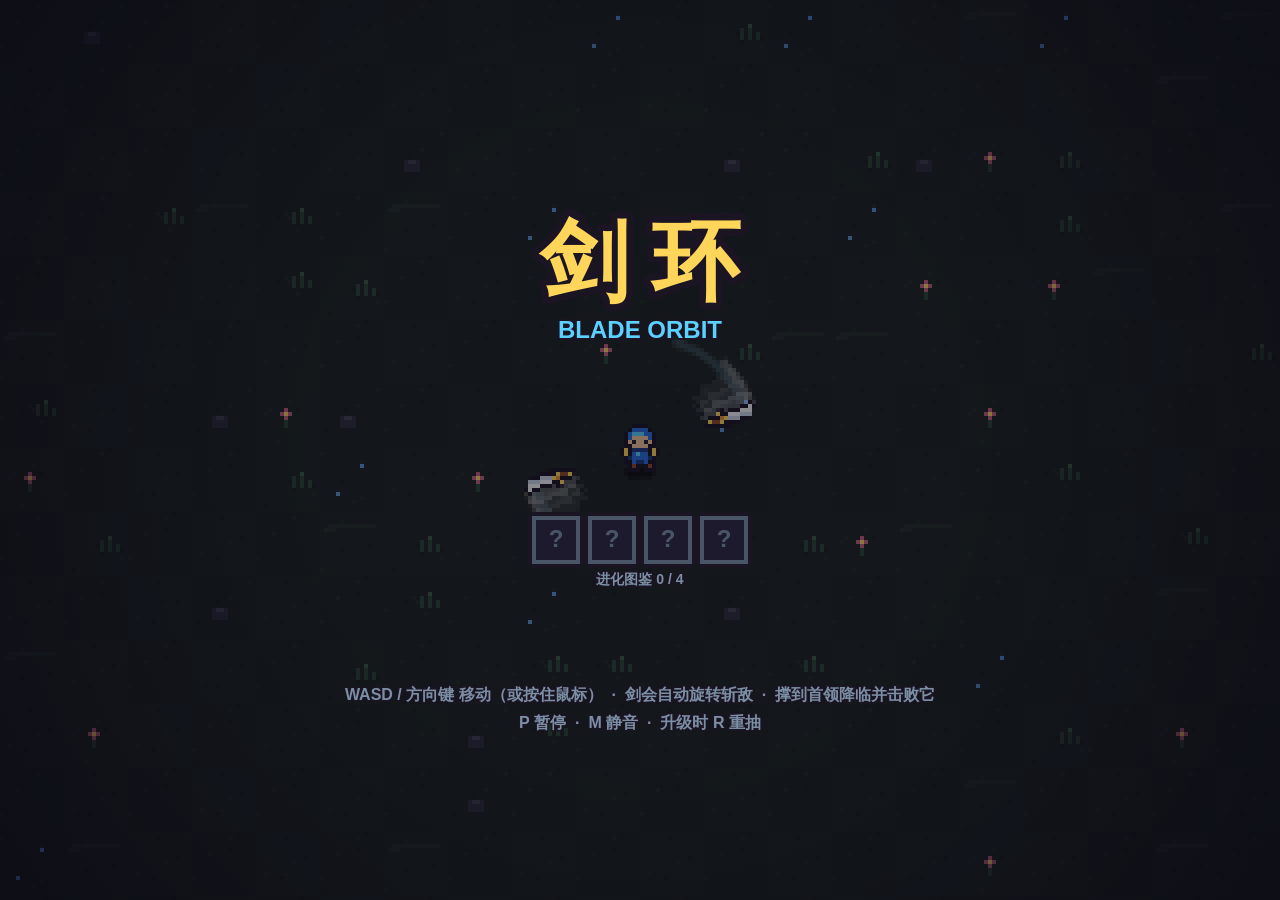
==== blade-orbit-ByCC/index.html @ abe7a640 "Add files via upload" ====
<!DOCTYPE html>
<html lang="zh">
<head>
<meta charset="utf-8">
<meta name="viewport" content="width=device-width,initial-scale=1">
<title>剑环 · Blade Orbit</title>
<style>
html,body{margin:0;height:100%;background:#0d0e14;overflow:hidden;user-select:none}
canvas{display:block;image-rendering:pixelated;image-rendering:crisp-edges}
</style>
</head>
<body>
<canvas id="c"></canvas>
<script src="sprites.js"></script>
<script src="audio.js"></script>
<script src="game.js"></script>
</body>
</html>
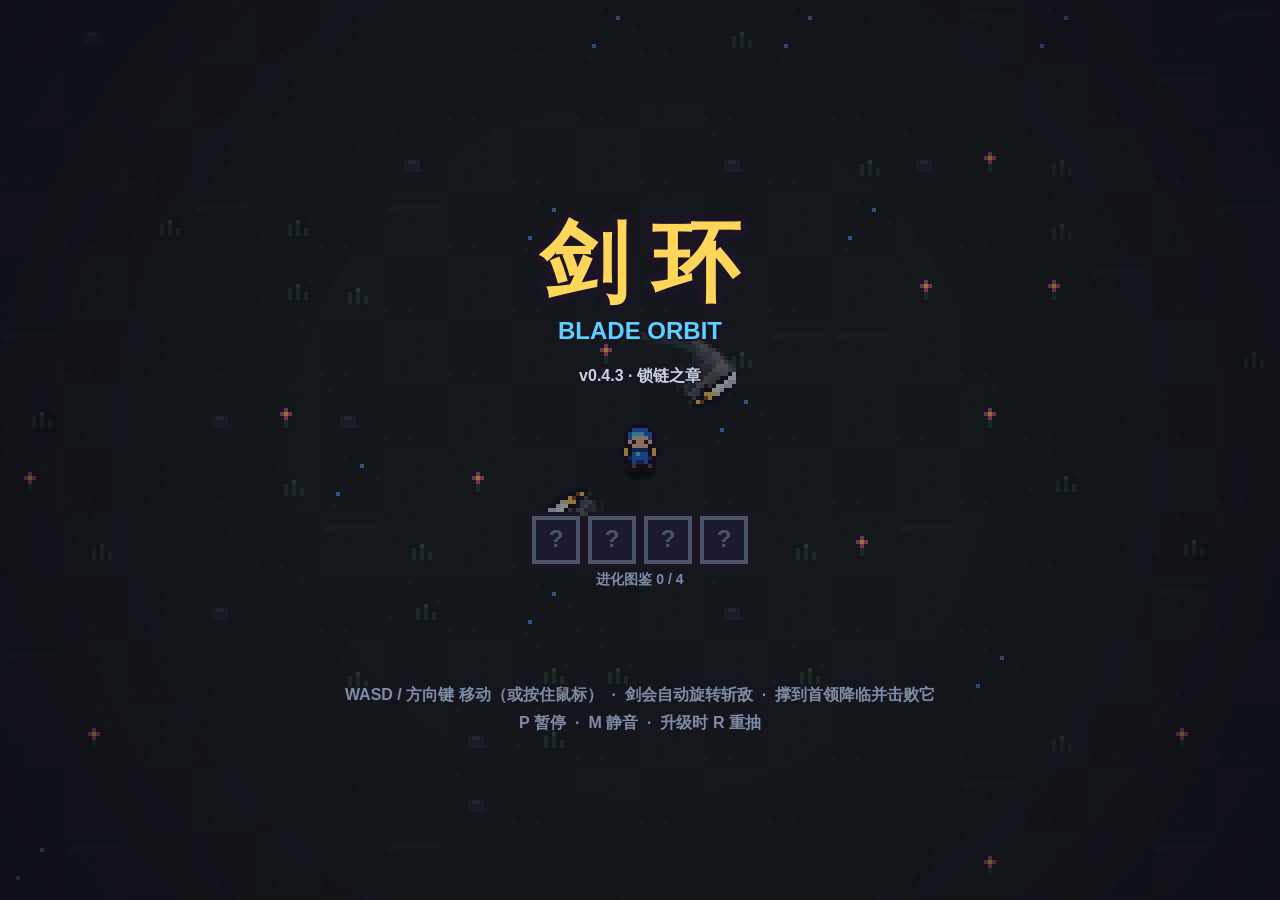
==== commit 6083eb7e: "feat(blade-orbit): sync v0.4.3 chain skills, pixel effects and audio Add chain, chain-link and bindi" ====
--- a/blade-orbit-ByCC/index.html
+++ b/blade-orbit-ByCC/index.html
@@ -3,7 +3,7 @@
 <head>
 <meta charset="utf-8">
 <meta name="viewport" content="width=device-width,initial-scale=1">
-<title>剑环 · Blade Orbit</title>
+<title>剑环 · Blade Orbit v0.4.3</title>
 <style>
 html,body{margin:0;height:100%;background:#0d0e14;overflow:hidden;user-select:none}
 canvas{display:block;image-rendering:pixelated;image-rendering:crisp-edges}
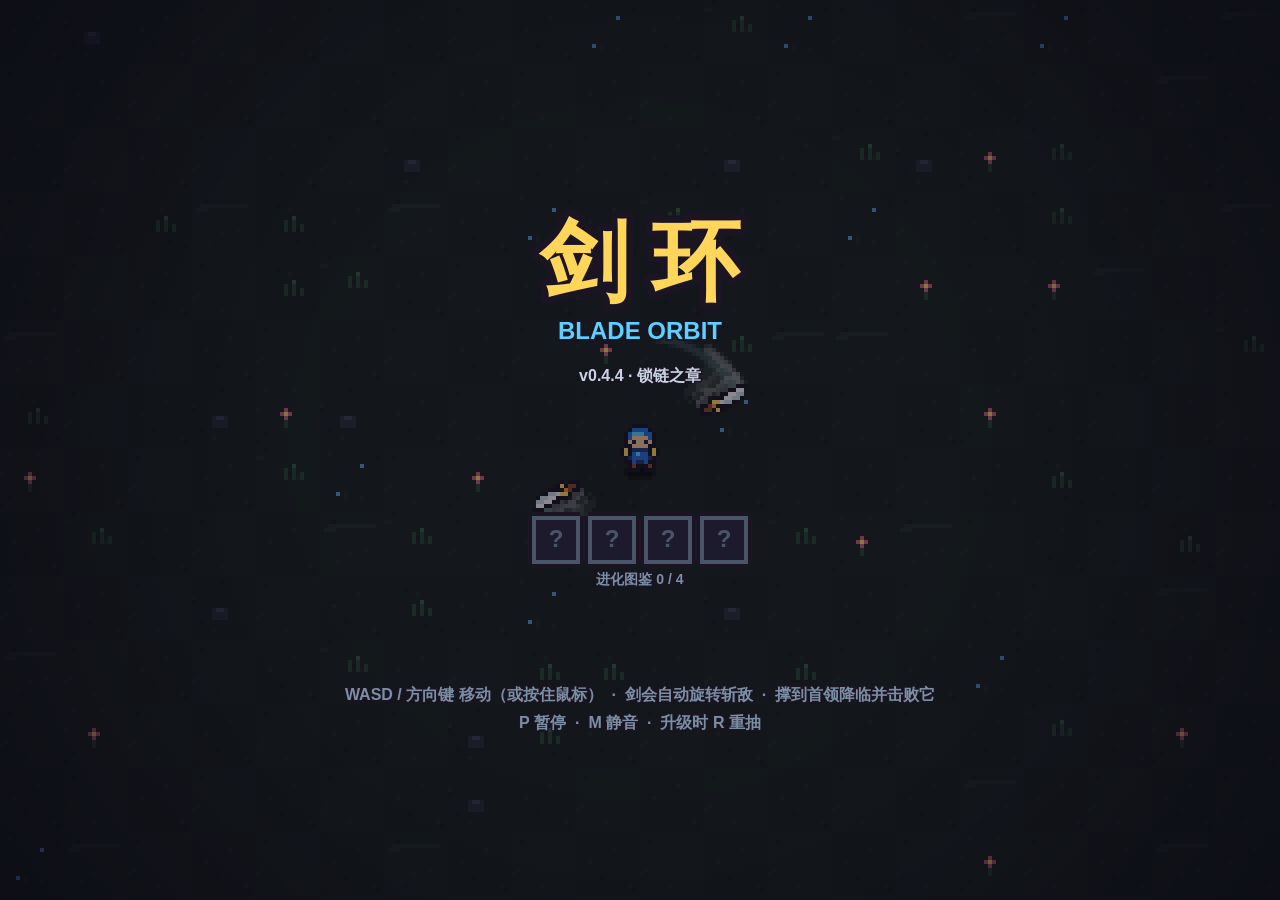
==== commit 87ed894f: "Tune Blade Orbit chain timing, forces, and hit scaling" ====
--- a/blade-orbit-ByCC/index.html
+++ b/blade-orbit-ByCC/index.html
@@ -3,7 +3,7 @@
 <head>
 <meta charset="utf-8">
 <meta name="viewport" content="width=device-width,initial-scale=1">
-<title>剑环 · Blade Orbit v0.4.3</title>
+<title>剑环 · Blade Orbit v0.4.4</title>
 <style>
 html,body{margin:0;height:100%;background:#0d0e14;overflow:hidden;user-select:none}
 canvas{display:block;image-rendering:pixelated;image-rendering:crisp-edges}
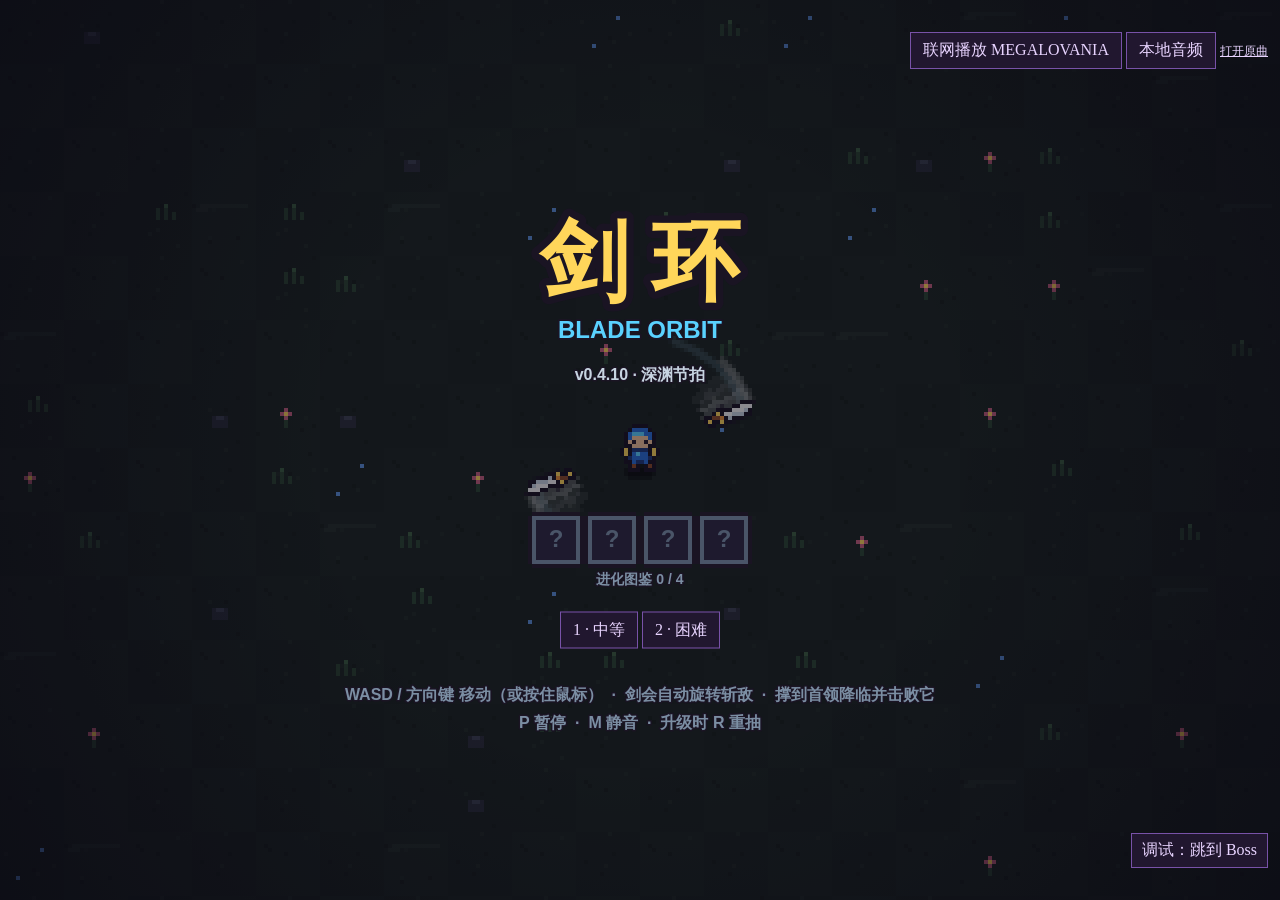
==== commit ad847a48: "feat(blade-orbit): sync v0.4.10 encounters and difficulty Add the elite encounter, rhythmic boss pat" ====
--- a/blade-orbit-ByCC/index.html
+++ b/blade-orbit-ByCC/index.html
@@ -3,14 +3,36 @@
 <head>
 <meta charset="utf-8">
 <meta name="viewport" content="width=device-width,initial-scale=1">
-<title>剑环 · Blade Orbit v0.4.4</title>
+<title>剑环 · Blade Orbit v0.4.10</title>
 <style>
 html,body{margin:0;height:100%;background:#0d0e14;overflow:hidden;user-select:none}
 canvas{display:block;image-rendering:pixelated;image-rendering:crisp-edges}
+#debug-boss{position:fixed;right:12px;bottom:32px;padding:6px 10px;border:1px solid #7852a8;background:#21172f;color:#e8d4ff;font:inherit;cursor:pointer}
+#difficulty{position:fixed;left:50%;top:70%;transform:translate(-50%,-50%);white-space:nowrap}
+#difficulty button,#boss-music button{padding:7px 12px;border:1px solid #7852a8;background:#21172f;color:#e8d4ff;font:inherit;cursor:pointer}
+#boss-music{position:fixed;right:12px;top:32px;text-align:right}
+#online-panel{position:fixed;right:12px;bottom:76px;width:min(300px,calc(100vw - 24px));background:#21172f;text-align:right}
+#online-player{display:block;width:100%;height:86px;border:0}
+#online-panel a,#boss-music a{color:#e8d4ff;font-size:12px}
 </style>
 </head>
 <body>
 <canvas id="c"></canvas>
+<div id="difficulty" aria-label="选择难度">
+  <button id="normal" type="button">1 · 中等</button>
+  <button id="hard" type="button">2 · 困难</button>
+</div>
+<div id="boss-music">
+  <button id="online-music" type="button">联网播放 MEGALOVANIA</button>
+  <button id="music-picker" type="button">本地音频</button>
+  <a href="https://soundcloud.com/tobyfox-music/megalovania" target="_blank" rel="noopener noreferrer">打开原曲</a>
+</div>
+<div id="online-panel" hidden>
+  <iframe id="online-player" title="MEGALOVANIA · SoundCloud" allow="autoplay"></iframe>
+  <a href="https://soundcloud.com/tobyfox-music/megalovania" target="_blank" rel="noopener noreferrer">播放器没声音？打开原曲</a>
+</div>
+<input id="boss-track" type="file" accept="audio/*,.mp3,.ogg,.wav" hidden>
+<button id="debug-boss" type="button">调试：跳到 Boss</button>
 <script src="sprites.js"></script>
 <script src="audio.js"></script>
 <script src="game.js"></script>
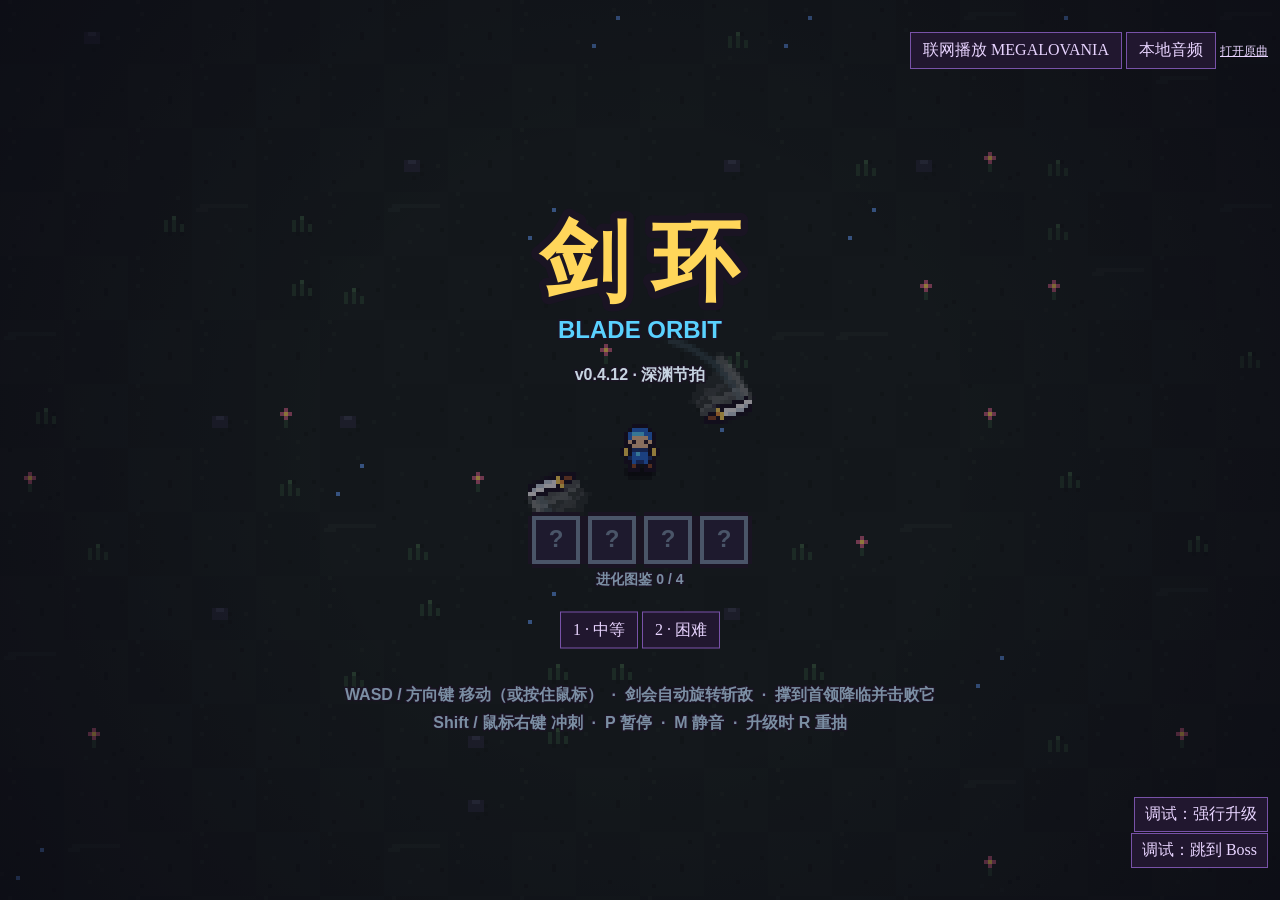
==== commit 3bc36846: "sync(blade-orbit): reconcile local v0.4.12 and missing assets Source: local E:/RatProject/blade-orbi" ====
--- a/blade-orbit-ByCC/index.html
+++ b/blade-orbit-ByCC/index.html
@@ -3,11 +3,12 @@
 <head>
 <meta charset="utf-8">
 <meta name="viewport" content="width=device-width,initial-scale=1">
-<title>剑环 · Blade Orbit v0.4.10</title>
+<title>剑环 · Blade Orbit v0.4.12</title>
 <style>
 html,body{margin:0;height:100%;background:#0d0e14;overflow:hidden;user-select:none}
 canvas{display:block;image-rendering:pixelated;image-rendering:crisp-edges}
-#debug-boss{position:fixed;right:12px;bottom:32px;padding:6px 10px;border:1px solid #7852a8;background:#21172f;color:#e8d4ff;font:inherit;cursor:pointer}
+#debug-boss,#debug-level{position:fixed;right:12px;bottom:32px;padding:6px 10px;border:1px solid #7852a8;background:#21172f;color:#e8d4ff;font:inherit;cursor:pointer}
+#debug-level{bottom:68px}
 #difficulty{position:fixed;left:50%;top:70%;transform:translate(-50%,-50%);white-space:nowrap}
 #difficulty button,#boss-music button{padding:7px 12px;border:1px solid #7852a8;background:#21172f;color:#e8d4ff;font:inherit;cursor:pointer}
 #boss-music{position:fixed;right:12px;top:32px;text-align:right}
@@ -32,6 +33,7 @@
   <a href="https://soundcloud.com/tobyfox-music/megalovania" target="_blank" rel="noopener noreferrer">播放器没声音？打开原曲</a>
 </div>
 <input id="boss-track" type="file" accept="audio/*,.mp3,.ogg,.wav" hidden>
+<button id="debug-level" type="button">调试：强行升级</button>
 <button id="debug-boss" type="button">调试：跳到 Boss</button>
 <script src="sprites.js"></script>
 <script src="audio.js"></script>
